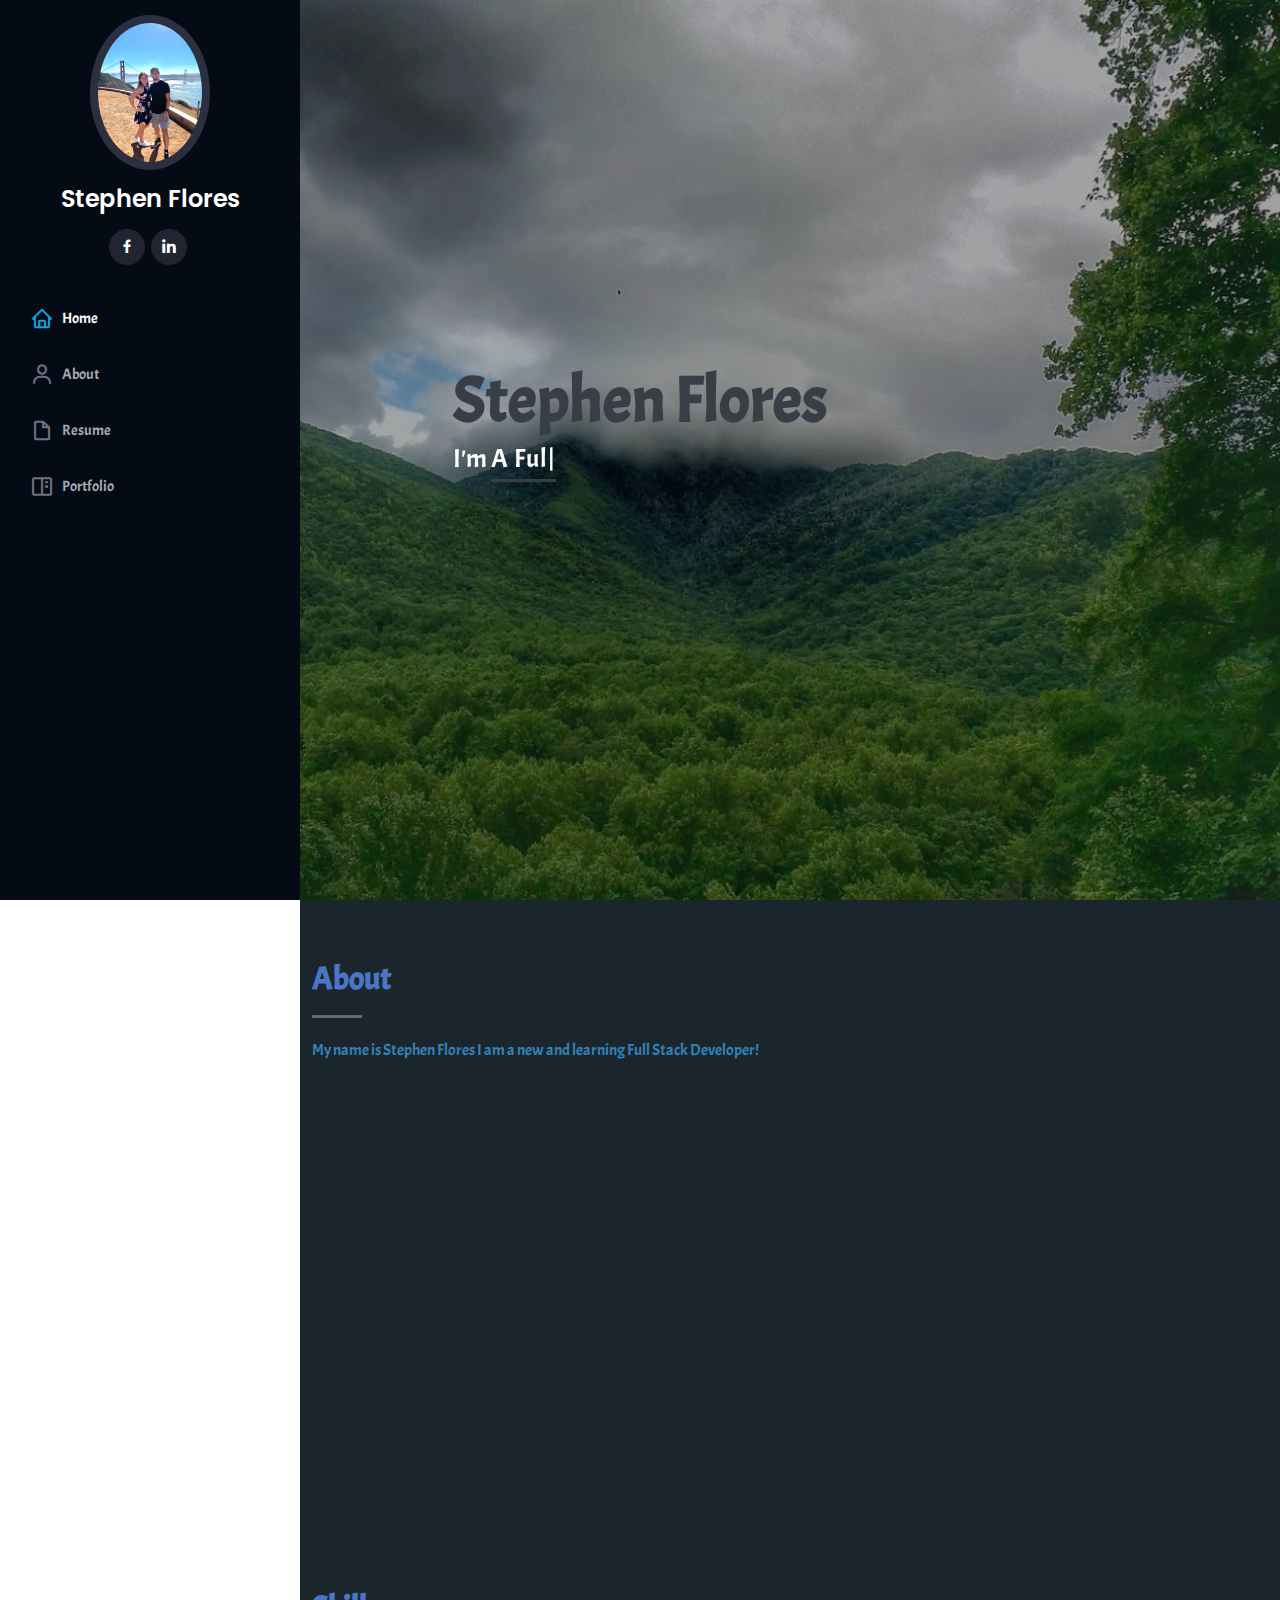
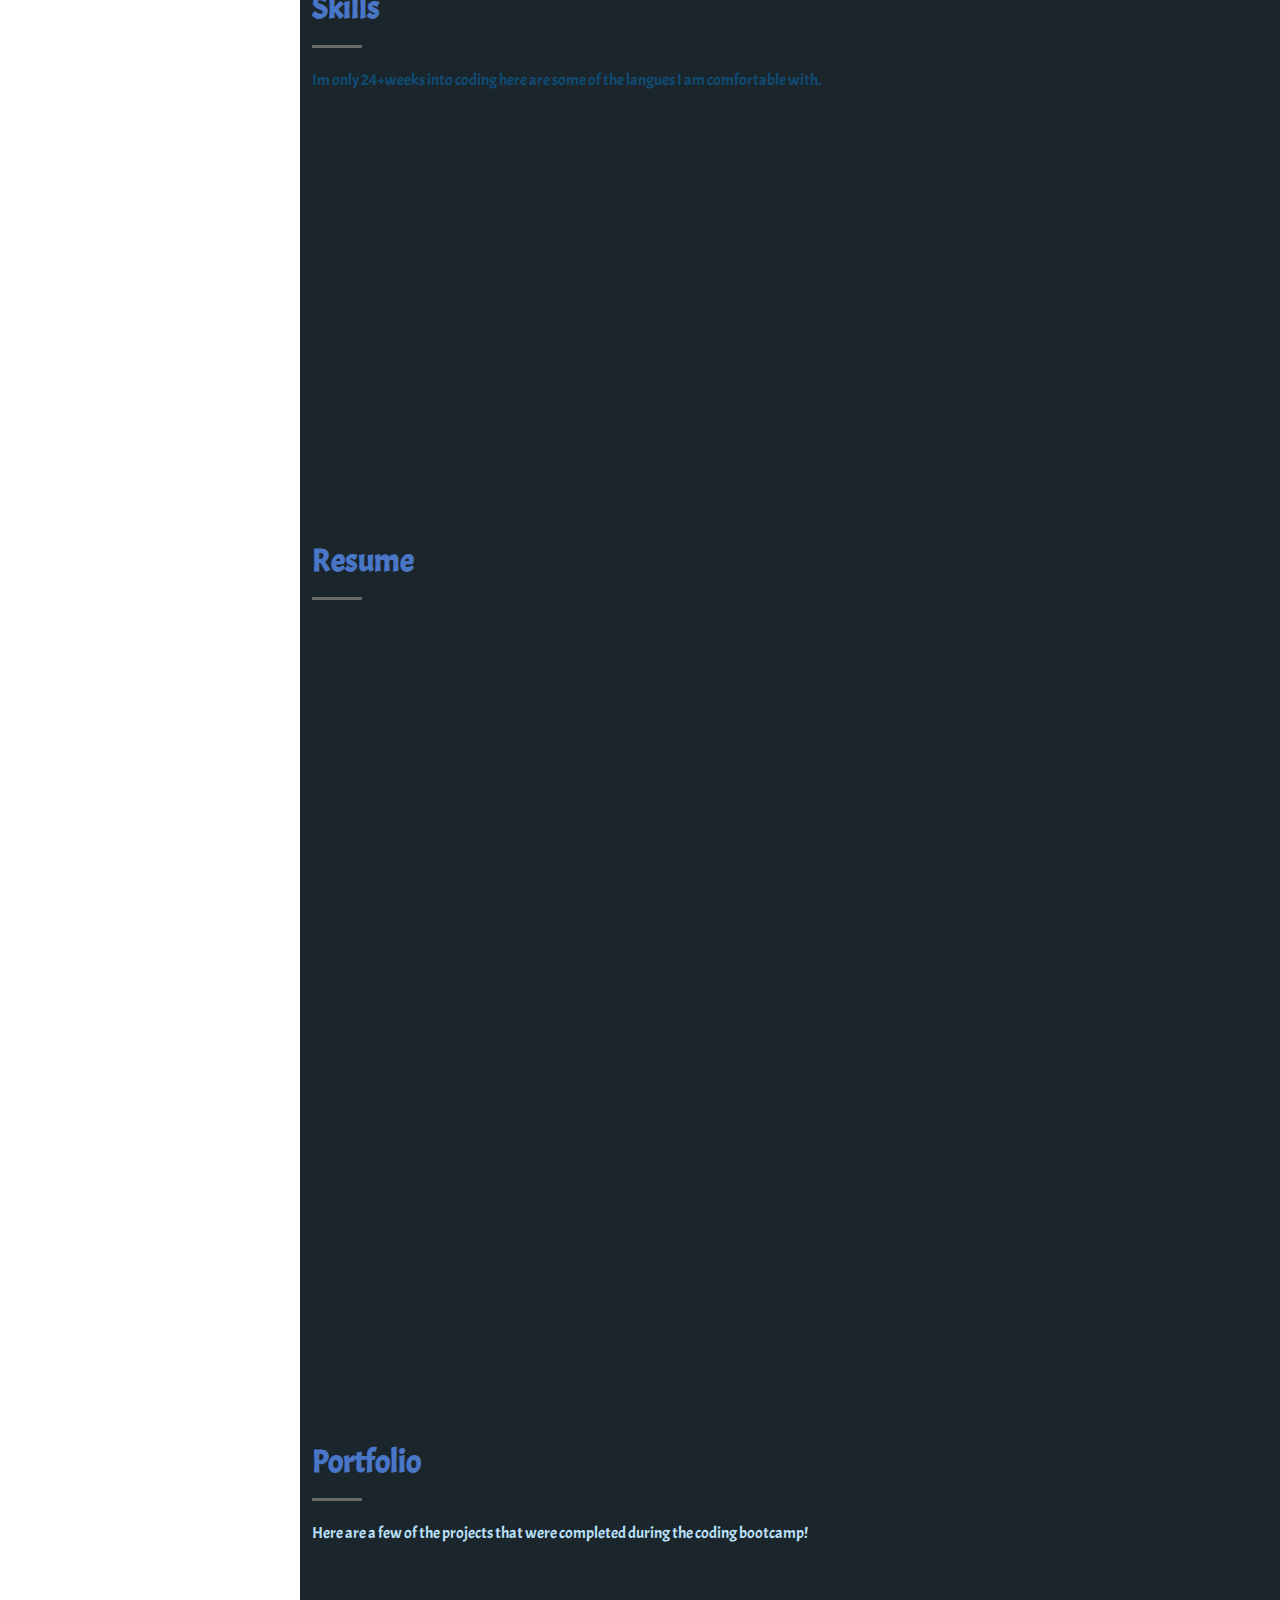
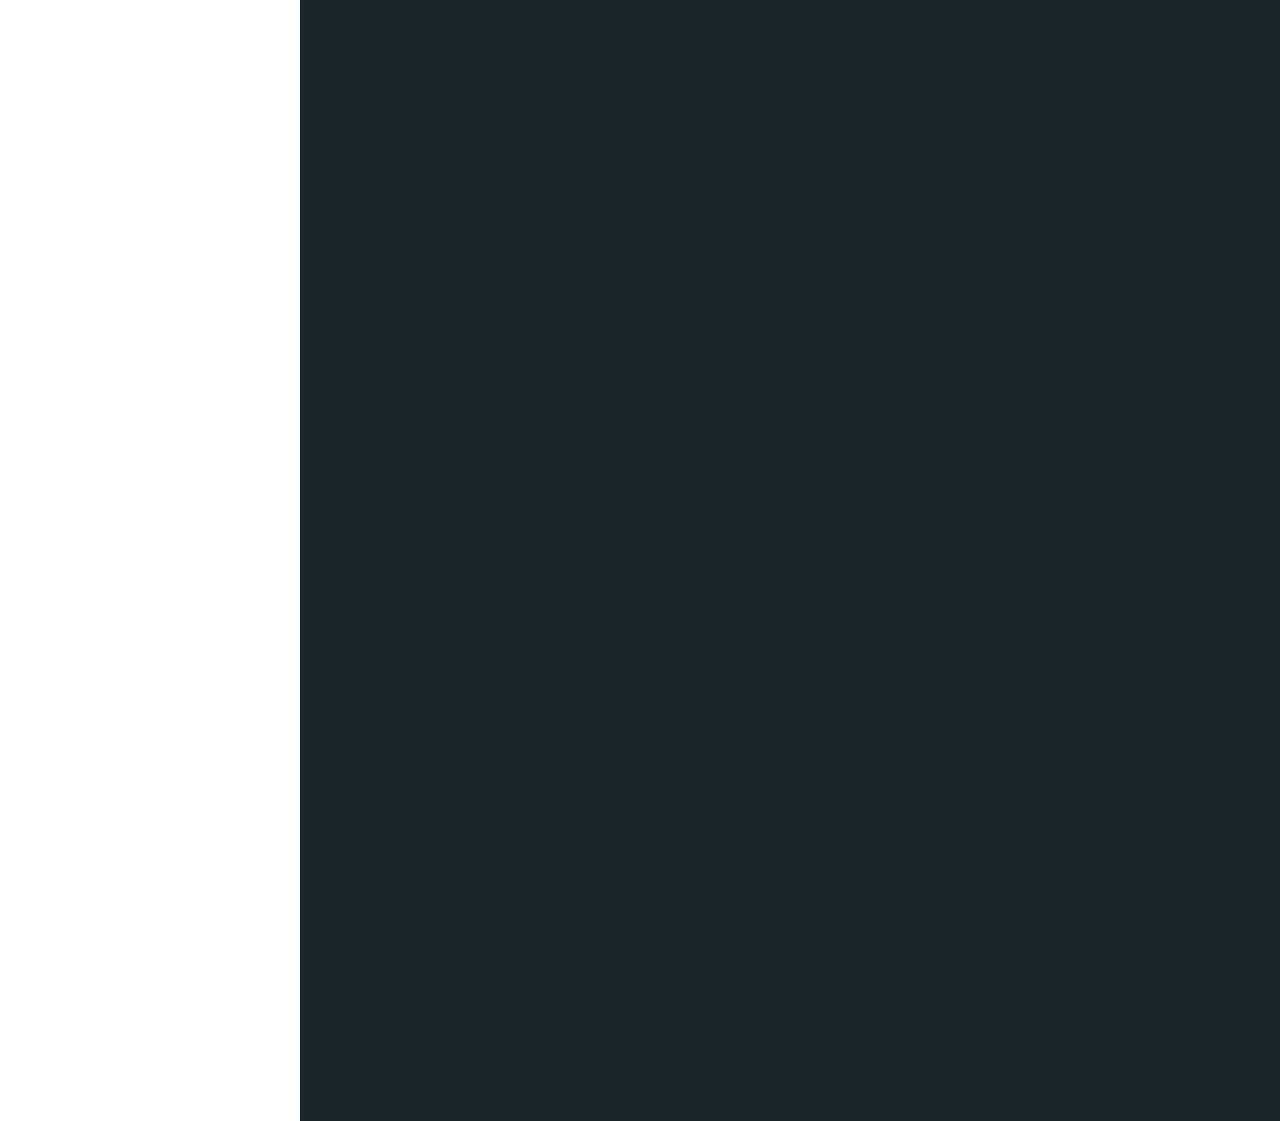
==== index.html @ bed81c81 "pushing port" ====
<!DOCTYPE html>
<html lang="en">

<head>
  <meta charset="utf-8">
  <meta content="width=device-width, initial-scale=1.0" name="viewport">
  <!-- <link href="//netdna.bootstrapcdn.com/font-awesome/3.2.1/css/font-awesome.css" rel="stylesheet"> -->

  <title> Stephen Flores || Portfolio</title>
  <meta content="" name="description">
  <meta content="" name="keywords">

  

  <!-- Google Fonts -->
  <link href="https://fonts.googleapis.com/css?family=Open+Sans:300,300i,400,400i,600,600i,700,700i|Raleway:300,300i,400,400i,500,500i,600,600i,700,700i|Poppins:300,300i,400,400i,500,500i,600,600i,700,700i" rel="stylesheet">
  <link rel="preconnect" href="https://fonts.gstatic.com">
<link href="https://fonts.googleapis.com/css2?family=Acme&display=swap" rel="stylesheet">

  <!-- Vendor CSS Files -->
  <link href="assets/vendor/bootstrap/css/bootstrap.min.css" rel="stylesheet">
  <link href="assets/vendor/icofont/icofont.min.css" rel="stylesheet">
  <link href="assets/vendor/boxicons/css/boxicons.min.css" rel="stylesheet">
  <link href="assets/vendor/venobox/venobox.css" rel="stylesheet">
  <link href="assets/vendor/owl.carousel/assets/owl.carousel.min.css" rel="stylesheet">
  <link href="assets/vendor/aos/aos.css" rel="stylesheet">

  <!-- Template Main CSS File -->
  <link href="assets/css/style.css" rel="stylesheet">

 
</head>

<body>

  <!-- ======= Mobile nav toggle button ======= -->
  <button type="button" class="mobile-nav-toggle d-xl-none"><i class="icofont-navigation-menu"></i></button>

  <!-- ======= Header ======= -->
  <header id="header">
    <div class="d-flex flex-column">

      <div class="profile">
        <img src="assets/img/images/sanfran.jpg" alt="" class="img-fluid rounded-circle">
        <h1 class="text-light"><a href="index.html">Stephen Flores</a></h1>
        <div class="social-links mt-3 text-center">
          
          <a href="#" class="facebook"><i class="bx bxl-facebook"></i></a>
         
          <a href="#" class="linkedin"><i class="bx bxl-linkedin"></i></a>
        </div>
      </div>

      <nav class="nav-menu">
        <ul>
          <li class="active"><a href="index.html"><i class="bx bx-home"></i> <span>Home</span></a></li>
          <li><a href="#about"><i class="bx bx-user"></i> <span>About</span></a></li>
          <li><a href="#resume"><i class="bx bx-file-blank"></i> <span>Resume</span></a></li>
          <li><a href="#portfolio"><i class="bx bx-book-content"></i> Portfolio</a></li>
          
          

        </ul>
      </nav><!-- .nav-menu -->
      <button type="button" class="mobile-nav-toggle d-xl-none"><i class="icofont-navigation-menu"></i></button>

    </div>
  </header><!-- End Header -->

  <!-- ======= Hero Section ======= -->
  <section id="hero" class="d-flex flex-column justify-content-center align-items-center">
    <div class="hero-container" data-aos="fade-in">
      <h1>Stephen Flores</h1>
      <p>I'm <span class="typed" data-typed-items=" A Full Stack Developer, A Freelancer,"></span></p>
    </div>
  </section><!-- End Hero -->

  <main id="main">

    <!-- ======= About Section ======= -->
    <section id="about" class="about">
      <div class="container">

        <div class="section-title">
          <h2>About</h2>
          <p> My name is Stephen Flores I am a new and learning Full Stack Developer!</p>
        </div>

        <div class="row">
          <div class="col-lg-4" data-aos="fade-right">
            <img src="assets/img/images/stephen.jpg" class="img-fluid" alt="">
          </div>
          <div class="col-lg-8 pt-4 pt-lg-0 content" data-aos="fade-left">
            <h3>Full Stack Developer</h3>
            <p class="font-italic">
              
            </p>
            <div class="row">
              <div class="col-lg-6">
                <ul>
                  <li><i class="icofont-rounded-right"></i> <strong>Birthday:</strong> 04 April 1993</li>
                  <li><i class="icofont-rounded-right"></i> <strong>Age:</strong> 27</li>
                  
                  <!-- <li><i class="icofont-rounded-right"></i> <strong>Phone:</strong> +123 456 7890</li> -->
                  <li><i class="icofont-rounded-right"></i> <strong>City:</strong> San Antonio, TX</li>
                </ul>
              </div>
              <div class="col-lg-6">
                <ul>
                  <li><i class="icofont-rounded-right"></i> <strong>Degree:</strong> Coding Boot Camp Certification</li>
                  <!-- <li><i class="icofont-rounded-right"  </i> <strong>email:</strong> sflores813@gmail.com</li> -->
                  <a href="mailto:sflores813@gmail.com"> <i class ="icofont-rounded-right"></i><strong>Email:</strong> sflores813@gmail.com</a>
                  <li><i class="icofont-rounded-right"></i> <strong>Freelance:</strong> Available</li>
                </ul>
              </div>
            </div>
            <p>
              Hi, my name is Stephen Flores and I recently just became a web developer. What interests me about being a web developer is all the different types of languages and how you can branch out when learning about them. I'm excited to continue learning about all these different languages and becoming fluent in them.
               
            </p>
          </div>
        </div>

      </div>
    </section><!-- End About Section -->

    

    <!-- ======= Skills Section ======= -->
    <section id="skills" class="skills section-bg">
      <div class="container">

        <div class="section-title">
          <h2>Skills</h2>
          <p>Im only 24+weeks into coding here are some of the langues I am comfortable with.</p>
        </div>

        <div class="row skills-content">

          <div class="col-lg-6" data-aos="fade-up">

            <div class="progress">
              <span class="skill">GitHub <i class="val">100%</i></span>
              <div class="progress-bar-wrap">
                <div class="progress-bar" role="progressbar" aria-valuenow="100" aria-valuemin="0" aria-valuemax="100"></div>
              </div>
            </div>
            <div class="progress">
              <span class="skill">HTML <i class="val">100%</i></span>
              <div class="progress-bar-wrap">
                <div class="progress-bar" role="progressbar" aria-valuenow="100" aria-valuemin="0" aria-valuemax="100"></div>
              </div>
            </div>

            <div class="progress">
              <span class="skill">CSS <i class="val">90%</i></span>
              <div class="progress-bar-wrap">
                <div class="progress-bar" role="progressbar" aria-valuenow="90" aria-valuemin="0" aria-valuemax="100"></div>
              </div>
            </div>

            <div class="progress">
              <span class="skill">JavaScript <i class="val">75%</i></span>
              <div class="progress-bar-wrap">
                <div class="progress-bar" role="progressbar" aria-valuenow="75" aria-valuemin="0" aria-valuemax="100"></div>
              </div>
            </div>
            <div class="progress">
              <span class="skill">React <i class="val">50%</i></span>
              <div class="progress-bar-wrap">
                <div class="progress-bar" role="progressbar" aria-valuenow="75" aria-valuemin="0" aria-valuemax="100"></div>
              </div>
            </div>

          </div>

          

          </div>

        </div>

      </div>
    </section><!-- End Skills Section -->

    <!-- ======= Resume Section ======= -->
    <section id="resume" class="resume">
      <div class="container">

        <div class="section-title">
          <h2>Resume</h2>
          <p></p>
        </div>

        <div class="row">
          <div class="col-lg-6" data-aos="fade-up">
            <h3 class="resume-title">Sumary</h3>
            <div class="resume-item pb-0">
              <h4>Stephen Flores</h4>
              <p><a href="https://drive.google.com/file/d/1cUQUIKdUr5h5tq4_tEBl0FJi19CbfB2W/view?usp=sharing">Click here for a copy of my resume!</a></p>
              <ul>
                <li>San Antonio, Tx</li>
                <!-- <li></li> -->
                <a href="mailto:sflores813@gmail.com"> <i class ="icofont-rounded-right"></i><strong>Email:</strong> sflores813@gmail.com</a>
              </ul>
            </div>

            <h3 class="resume-title">Education</h3>
            <div class="resume-item">
              <h4>24wk Coding Bootcamp</h4>
              <h5>July 2020 - Janurary 2021</h5>
              <p><em>UTSA Coding Bootcamp - Trilogy</em></p>
              <p>Started the bootcamp knowing absoulty nothing, finished with basic knowledge!</p>
            </div>
            <div class="resume-item">
              <h4>Undergrad</h4>
              <h5>2011 - 2015 </h5>
              <p><em>Corpus Christi / Angelo state</em></p>
              <p>Threw out college I competed as a student athlete in cross country and track, and at on point i transfered to Angelo. Both school I studied kinesiology and Physical Therapy untill I made the switch to Coding recently.</p>
            </div>
          </div>
          <div class="col-lg-6" data-aos="fade-up" data-aos-delay="100">
            <h3 class="resume-title">Professional Experience</h3>
            <div class="resume-item">
              <h4>Head Server at Texas de Brazil</h4>
              <h5>2019 - Present</h5>
              <p><em>San Antonio, TX </em></p>
              <ul>
                <li>Train all of the new servers that come in</li>
                <li>Help all of the servers when they are in need</li>
                <li>Managed cash, check, and credit transactions</li>
                <li>Assisted customers in order selection, and recommended appetizers, specialty items, and wine
                  selections for an up-sell</li>
                
              </ul>
            </div>
            <div class="resume-item">
              <h4>New Patient Assistant</h4>
              <h5>2016 - 2017</h5>
              <p><em>Advanced Chiropractic - Temple, TX</em></p>
              <ul>
                <li>Assistanted with taking and marking the xrays for the doctors.</li>
                <li>Educated patients on a variety of therapy exercises</li>
                <li>Managed finances for the patients</li>
                
              </ul>
            </div>
          </div>
        </div>

      </div>
    </section><!-- End Resume Section -->

    <!-- ======= Portfolio Section ======= -->
    <section id="portfolio" class="portfolio section-bg">
      <div class="container">

        <div class="section-title">
          <h2>Portfolio</h2>
          <p>Here are a few of the projects that were completed during the coding bootcamp!</p>
        </div>

        <!-- <div class="row" data-aos="fade-up">
          <div class="col-lg-12 d-flex justify-content-center">
            <ul id="portfolio-flters">
              <li data-filter="*" class="filter-active">All</li>
              <li data-filter=".filter-app">App</li>
              <li data-filter=".filter-card">Card</li>
              <li data-filter=".filter-web">Web</li>
            </ul>
          </div> -->
        </div>

        <!-- 5-oClock Somewhere -->
        <div class="row portfolio-container" data-aos="fade-up" data-aos-delay="100">
          <div class="col-lg-4 col-md-6 portfolio-item filter-app">
            <div class="portfolio-wrap">
              <img src="assets/img/images/portfolio/5oClock.png"  class="img-responsive"  alt="">
              <div class="portfolio-links">
                <a href="assets/img/images/portfolio/5oClock.png" data-gall="portfolioGallery" class="venobox" title="5oClockSomewhere"><i class="bx bx-plus"></i></a>
                <a href="portfolio-details.html" title="More Details1"><i class="bx bx-link"></i></a>
              </div>
            </div>
          </div>
<!-- JS quiz -->
          <div class="col-lg-4 col-md-6 portfolio-item filter-web">
            <div class="portfolio-wrap">
              <img src="assets/img/images/portfolio/Js.jpg" class="img-fluid" alt="">
              <div class="portfolio-links">
                <a href="assets/img/images/portfolio/Js.jpg" data-gall="portfolioGallery" class="venobox" title="Web 3"><i class="bx bx-plus"></i></a>
                <a href="portfolio-details2.html" title="More Details"><i class="bx bx-link"></i></a>
              </div>
            </div>
          </div>
<!-- planner -->
          <div class="col-lg-4 col-md-6 portfolio-item filter-app">
            <div class="portfolio-wrap">
              <img src="assets/img/images/portfolio/planner.PNG" class="img-fluid" alt="">
              <div class="portfolio-links">
                <a href="assets/img/images/portfolio/planner.PNG" data-gall="portfolioGallery" class="venobox" title="App 2"><i class="bx bx-plus"></i></a>
                <a href="portfolio-details3.html" title="More Details"><i class="bx bx-link"></i></a>
              </div>
            </div>
          </div>
<!-- Truber -->
          <div class="col-lg-4 col-md-6 portfolio-item filter-card">
            <div class="portfolio-wrap">
              <img src="assets/img/images/portfolio/truber.png" class="img-fluid" alt="">
              <div class="portfolio-links">
                <a href="assets/img/images/portfolio/truber.png" data-gall="portfolioGallery" class="venobox" title="Card 2"><i class="bx bx-plus"></i></a>
                <a href="portfolio-details4.html" title="More Details"><i class="bx bx-link"></i></a>
              </div>
            </div>
          </div>

  
        </div>

      </div>
    </section><!-- End Portfolio Section -->

    
    
    

  </main><!-- End #main -->

  <!-- ======= Footer ======= -->
  <footer id="footer">
    <div class="container">
      
    </div>
  </footer><!-- End  Footer -->

  <a href="#" class="back-to-top"><i class="icofont-simple-up"></i></a>

  <!-- Vendor JS Files -->
  <script src="assets/vendor/jquery/jquery.min.js"></script>
  <script src="assets/vendor/bootstrap/js/bootstrap.bundle.min.js"></script>
  <script src="assets/vendor/jquery.easing/jquery.easing.min.js"></script>
  <script src="assets/vendor/php-email-form/validate.js"></script>
  <script src="assets/vendor/waypoints/jquery.waypoints.min.js"></script>
  <script src="assets/vendor/counterup/counterup.min.js"></script>
  <script src="assets/vendor/isotope-layout/isotope.pkgd.min.js"></script>
  <script src="assets/vendor/venobox/venobox.min.js"></script>
  <script src="assets/vendor/owl.carousel/owl.carousel.min.js"></script>
  <script src="assets/vendor/typed.js/typed.min.js"></script>
  <script src="assets/vendor/aos/aos.js"></script>

  <!-- Template Main JS File -->
  <script src="assets/js/main.js"></script>

</body>

</html>
---- assets/vendor/venobox/venobox.css ----
/* ------ venobox.css --------*/
.vbox-overlay *, .vbox-overlay *:before, .vbox-overlay *:after{
    -webkit-backface-visibility: hidden;
    -webkit-box-sizing:border-box;
    -moz-box-sizing:border-box;
    box-sizing:border-box;
}
.vbox-overlay * { 
    -webkit-backface-visibility: visible;
    backface-visibility: visible;
}
.vbox-overlay{
    display: -webkit-flex;
    display: flex;
    -webkit-flex-direction: column;
    flex-direction: column;
    -webkit-justify-content: center;
    justify-content: center;
    -webkit-align-items: center;
    align-items: center;
    position: fixed;
    left: 0;
    top: 0;
    bottom: 0;
    right: 0;
    z-index: 999999;
}

/* ----- navigation ----- */
.vbox-title{
    width: 100%;
    height: 40px;
    float: left;
    text-align: center;
    line-height: 28px;
    font-size: 12px;
    padding: 6px 50px;
    overflow: hidden;
    position: fixed;
    display: none;
    left: 0;
    z-index: 89;
}
.vbox-close{
    cursor: pointer;
    position: fixed;
    top: -1px;
    right: 0;
    width: 50px;
    height: 40px;
    padding: 6px;
    display: block;
    background-position:10px center;
    overflow: hidden;
    font-size: 24px;
    line-height: 1;
    text-align: center;
    z-index: 99;
}
.vbox-left{
    cursor: pointer;
    position: fixed;
    left: 0;
    height: 40px;
    overflow: hidden;
    line-height: 28px;
    font-size: 12px;
    z-index: 99;
    display: flex;
    align-items:center;
}
.vbox-num{
    display: inline-block;
    margin: 6px 0 6px 15px;
}
/* ----- Social share ----- */
.vbox-share{
    line-height: 28px;
    font-size: 12px;
    overflow: hidden;
    position: fixed;
    left: 0;
    z-index: 98;
    display: flex;
    align-items:center;
    justify-content: center;
    width: 100%;
    text-align: center;
}
.vbox-share svg{
    max-height: 28px;
    width: 28px;
    z-index: 10;
    margin-left: 12px;
    margin-top: 6px;
    margin-bottom: 6px;
    vertical-align: middle;
}


/* ----- navigation ARROWS ----- */
.vbox-next, .vbox-prev{
    position: fixed;
    top: 50%;
    margin-top: -15px;
    overflow: hidden;
    cursor: pointer;
    display: block;
    width: 45px;
    height: 45px;
    z-index: 99;
}
.vbox-next span, .vbox-prev span{
    position: relative;
    width: 20px;
    height: 20px;
    border: 2px solid transparent;
    border-top-color: #B6B6B6;
    border-right-color: #B6B6B6;
    text-indent: -100px;
    position: absolute;
    top: 8px;
    display: block;
}
.vbox-prev{
    left: 15px;
}
.vbox-next{
    right: 15px;
}
.vbox-prev span{
    left: 10px;
    -ms-transform: rotate(-135deg);
    -webkit-transform: rotate(-135deg);
    transform: rotate(-135deg);
}
.vbox-next span{
    -ms-transform: rotate(45deg);
    -webkit-transform: rotate(45deg);
    transform: rotate(45deg);
    right: 10px;
}
/* ------- inline window ------ */
.vbox-inline{
    width: 420px;
    height: 315px;
    height: 70vh;
    padding: 10px;
    background: #fff;
    margin: 0 auto;
    overflow: auto;
    text-align: left;
}
/* ------- Video & iFrames window ------ */
.venoframe{
    max-width: 100%;
    width: 100%;
    border: none;
    width: 100%;
    height: 260px;
    height: 70vh;
}
.venoframe.vbvid{
    height: 260px;
}
@media (min-width: 768px) {
    .venoframe, .vbox-inline{
        width: 90%;
        height: 360px;
        height: 70vh;
    }
    .venoframe.vbvid{
        width: 640px;
        height: 360px;
    }
}
@media (min-width: 992px) {
    .venoframe, .vbox-inline{
        max-width: 1200px;
        width: 80%;
        height: 540px;
        height: 70vh;
    }
    .venoframe.vbvid{
        width: 960px;
        height: 540px;
    }
}
/* 
Please do NOT edit this part! 
or at least read this note: http://i.imgur.com/7C0ws9e.gif
*/
.vbox-open{
    overflow: hidden;
}
.vbox-container{
    position: absolute;
    left: 0;
    right: 0;
    top: 0;
    bottom: 0;
    overflow-x: hidden;
    overflow-y: scroll;
    overflow-scrolling: touch;
    -webkit-overflow-scrolling: touch;
    z-index: 20;
    max-height: 100%;

}

.vbox-content{
    text-align: center;
    float: left;
    width: 100%;
    position: relative;
    overflow: hidden;
    padding: 20px 4%;
}
.vbox-container img{
    max-width: 100%;
    height: auto;
}
.vbox-figlio{
    box-shadow: 0 0 12px rgba(0,0,0,0.19), 0 6px 6px rgba(0,0,0,0.23);
    max-width: 100%;
    text-align: initial;
}
img.vbox-figlio{
    -webkit-user-select: none;
-khtml-user-select: none;
-moz-user-select: none;
-o-user-select: none;
user-select: none;
}
.vbox-content.swipe-left{
    margin-left: -200px !important;
}
.vbox-content.swipe-right{
    margin-left: 200px !important;
}
.vbox-animated{
    webkit-transition: margin 300ms ease-out;
    transition: margin 300ms ease-out;
}

/* ---------- preloader ----------
 * SPINKIT 
 * http://tobiasahlin.com/spinkit/
-------------------------------- */
.sk-double-bounce,.sk-rotating-plane{width:40px;height:40px;margin:40px auto}.sk-rotating-plane{background-color:#333;-webkit-animation:sk-rotatePlane 1.2s infinite ease-in-out;animation:sk-rotatePlane 1.2s infinite ease-in-out}@-webkit-keyframes sk-rotatePlane{0%{-webkit-transform:perspective(120px) rotateX(0) rotateY(0);transform:perspective(120px) rotateX(0) rotateY(0)}50%{-webkit-transform:perspective(120px) rotateX(-180.1deg) rotateY(0);transform:perspective(120px) rotateX(-180.1deg) rotateY(0)}100%{-webkit-transform:perspective(120px) rotateX(-180deg) rotateY(-179.9deg);transform:perspective(120px) rotateX(-180deg) rotateY(-179.9deg)}}@keyframes sk-rotatePlane{0%{-webkit-transform:perspective(120px) rotateX(0) rotateY(0);transform:perspective(120px) rotateX(0) rotateY(0)}50%{-webkit-transform:perspective(120px) rotateX(-180.1deg) rotateY(0);transform:perspective(120px) rotateX(-180.1deg) rotateY(0)}100%{-webkit-transform:perspective(120px) rotateX(-180deg) rotateY(-179.9deg);transform:perspective(120px) rotateX(-180deg) rotateY(-179.9deg)}}.sk-double-bounce{position:relative}.sk-double-bounce .sk-child{width:100%;height:100%;border-radius:50%;background-color:#333;opacity:.6;position:absolute;top:0;left:0;-webkit-animation:sk-doubleBounce 2s infinite ease-in-out;animation:sk-doubleBounce 2s infinite ease-in-out}.sk-chasing-dots .sk-child,.sk-spinner-pulse,.sk-three-bounce .sk-child{background-color:#333;border-radius:100%}.sk-double-bounce .sk-double-bounce2{-webkit-animation-delay:-1s;animation-delay:-1s}@-webkit-keyframes sk-doubleBounce{0%,100%{-webkit-transform:scale(0);transform:scale(0)}50%{-webkit-transform:scale(1);transform:scale(1)}}@keyframes sk-doubleBounce{0%,100%{-webkit-transform:scale(0);transform:scale(0)}50%{-webkit-transform:scale(1);transform:scale(1)}}.sk-wave{margin:40px auto;width:50px;height:40px;text-align:center;font-size:10px}.sk-wave .sk-rect{background-color:#333;height:100%;width:6px;display:inline-block;-webkit-animation:sk-waveStretchDelay 1.2s infinite ease-in-out;animation:sk-waveStretchDelay 1.2s infinite ease-in-out}.sk-wave .sk-rect1{-webkit-animation-delay:-1.2s;animation-delay:-1.2s}.sk-wave .sk-rect2{-webkit-animation-delay:-1.1s;animation-delay:-1.1s}.sk-wave .sk-rect3{-webkit-animation-delay:-1s;animation-delay:-1s}.sk-wave .sk-rect4{-webkit-animation-delay:-.9s;animation-delay:-.9s}.sk-wave .sk-rect5{-webkit-animation-delay:-.8s;animation-delay:-.8s}@-webkit-keyframes sk-waveStretchDelay{0%,100%,40%{-webkit-transform:scaleY(.4);transform:scaleY(.4)}20%{-webkit-transform:scaleY(1);transform:scaleY(1)}}@keyframes sk-waveStretchDelay{0%,100%,40%{-webkit-transform:scaleY(.4);transform:scaleY(.4)}20%{-webkit-transform:scaleY(1);transform:scaleY(1)}}.sk-wandering-cubes{margin:40px auto;width:40px;height:40px;position:relative}.sk-wandering-cubes .sk-cube{background-color:#333;width:10px;height:10px;position:absolute;top:0;left:0;-webkit-animation:sk-wanderingCube 1.8s ease-in-out -1.8s infinite both;animation:sk-wanderingCube 1.8s ease-in-out -1.8s infinite both}.sk-chasing-dots,.sk-spinner-pulse{width:40px;height:40px;margin:40px auto}.sk-wandering-cubes .sk-cube2{-webkit-animation-delay:-.9s;animation-delay:-.9s}@-webkit-keyframes sk-wanderingCube{0%{-webkit-transform:rotate(0);transform:rotate(0)}25%{-webkit-transform:translateX(30px) rotate(-90deg) scale(.5);transform:translateX(30px) rotate(-90deg) scale(.5)}50%{-webkit-transform:translateX(30px) translateY(30px) rotate(-179deg);transform:translateX(30px) translateY(30px) rotate(-179deg)}50.1%{-webkit-transform:translateX(30px) translateY(30px) rotate(-180deg);transform:translateX(30px) translateY(30px) rotate(-180deg)}75%{-webkit-transform:translateX(0) translateY(30px) rotate(-270deg) scale(.5);transform:translateX(0) translateY(30px) rotate(-270deg) scale(.5)}100%{-webkit-transform:rotate(-360deg);transform:rotate(-360deg)}}@keyframes sk-wanderingCube{0%{-webkit-transform:rotate(0);transform:rotate(0)}25%{-webkit-transform:translateX(30px) rotate(-90deg) scale(.5);transform:translateX(30px) rotate(-90deg) scale(.5)}50%{-webkit-transform:translateX(30px) translateY(30px) rotate(-179deg);transform:translateX(30px) translateY(30px) rotate(-179deg)}50.1%{-webkit-transform:translateX(30px) translateY(30px) rotate(-180deg);transform:translateX(30px) translateY(30px) rotate(-180deg)}75%{-webkit-transform:translateX(0) translateY(30px) rotate(-270deg) scale(.5);transform:translateX(0) translateY(30px) rotate(-270deg) scale(.5)}100%{-webkit-transform:rotate(-360deg);transform:rotate(-360deg)}}.sk-spinner-pulse{-webkit-animation:sk-pulseScaleOut 1s infinite ease-in-out;animation:sk-pulseScaleOut 1s infinite ease-in-out}@-webkit-keyframes sk-pulseScaleOut{0%{-webkit-transform:scale(0);transform:scale(0)}100%{-webkit-transform:scale(1);transform:scale(1);opacity:0}}@keyframes sk-pulseScaleOut{0%{-webkit-transform:scale(0);transform:scale(0)}100%{-webkit-transform:scale(1);transform:scale(1);opacity:0}}.sk-chasing-dots{position:relative;text-align:center;-webkit-animation:sk-chasingDotsRotate 2s infinite linear;animation:sk-chasingDotsRotate 2s infinite linear}.sk-chasing-dots .sk-child{width:60%;height:60%;display:inline-block;position:absolute;top:0;-webkit-animation:sk-chasingDotsBounce 2s infinite ease-in-out;animation:sk-chasingDotsBounce 2s infinite ease-in-out}.sk-chasing-dots .sk-dot2{top:auto;bottom:0;-webkit-animation-delay:-1s;animation-delay:-1s}@-webkit-keyframes sk-chasingDotsRotate{100%{-webkit-transform:rotate(360deg);transform:rotate(360deg)}}@keyframes sk-chasingDotsRotate{100%{-webkit-transform:rotate(360deg);transform:rotate(360deg)}}@-webkit-keyframes sk-chasingDotsBounce{0%,100%{-webkit-transform:scale(0);transform:scale(0)}50%{-webkit-transform:scale(1);transform:scale(1)}}@keyframes sk-chasingDotsBounce{0%,100%{-webkit-transform:scale(0);transform:scale(0)}50%{-webkit-transform:scale(1);transform:scale(1)}}.sk-three-bounce{margin:40px auto;width:80px;text-align:center}.sk-three-bounce .sk-child{width:20px;height:20px;display:inline-block;-webkit-animation:sk-three-bounce 1.4s ease-in-out 0s infinite both;animation:sk-three-bounce 1.4s ease-in-out 0s infinite both}.sk-circle .sk-child:before,.sk-fading-circle .sk-circle:before{display:block;border-radius:100%;content:'';background-color:#333}.sk-three-bounce .sk-bounce1{-webkit-animation-delay:-.32s;animation-delay:-.32s}.sk-three-bounce .sk-bounce2{-webkit-animation-delay:-.16s;animation-delay:-.16s}@-webkit-keyframes sk-three-bounce{0%,100%,80%{-webkit-transform:scale(0);transform:scale(0)}40%{-webkit-transform:scale(1);transform:scale(1)}}@keyframes sk-three-bounce{0%,100%,80%{-webkit-transform:scale(0);transform:scale(0)}40%{-webkit-transform:scale(1);transform:scale(1)}}.sk-circle{margin:40px auto;width:40px;height:40px;position:relative}.sk-circle .sk-child{width:100%;height:100%;position:absolute;left:0;top:0}.sk-circle .sk-child:before{margin:0 auto;width:15%;height:15%;-webkit-animation:sk-circleBounceDelay 1.2s infinite ease-in-out both;animation:sk-circleBounceDelay 1.2s infinite ease-in-out both}.sk-circle .sk-circle2{-webkit-transform:rotate(30deg);-ms-transform:rotate(30deg);transform:rotate(30deg)}.sk-circle .sk-circle3{-webkit-transform:rotate(60deg);-ms-transform:rotate(60deg);transform:rotate(60deg)}.sk-circle .sk-circle4{-webkit-transform:rotate(90deg);-ms-transform:rotate(90deg);transform:rotate(90deg)}.sk-circle .sk-circle5{-webkit-transform:rotate(120deg);-ms-transform:rotate(120deg);transform:rotate(120deg)}.sk-circle .sk-circle6{-webkit-transform:rotate(150deg);-ms-transform:rotate(150deg);transform:rotate(150deg)}.sk-circle .sk-circle7{-webkit-transform:rotate(180deg);-ms-transform:rotate(180deg);transform:rotate(180deg)}.sk-circle .sk-circle8{-webkit-transform:rotate(210deg);-ms-transform:rotate(210deg);transform:rotate(210deg)}.sk-circle .sk-circle9{-webkit-transform:rotate(240deg);-ms-transform:rotate(240deg);transform:rotate(240deg)}.sk-circle .sk-circle10{-webkit-transform:rotate(270deg);-ms-transform:rotate(270deg);transform:rotate(270deg)}.sk-circle .sk-circle11{-webkit-transform:rotate(300deg);-ms-transform:rotate(300deg);transform:rotate(300deg)}.sk-circle .sk-circle12{-webkit-transform:rotate(330deg);-ms-transform:rotate(330deg);transform:rotate(330deg)}.sk-circle .sk-circle2:before{-webkit-animation-delay:-1.1s;animation-delay:-1.1s}.sk-circle .sk-circle3:before{-webkit-animation-delay:-1s;animation-delay:-1s}.sk-circle .sk-circle4:before{-webkit-animation-delay:-.9s;animation-delay:-.9s}.sk-circle .sk-circle5:before{-webkit-animation-delay:-.8s;animation-delay:-.8s}.sk-circle .sk-circle6:before{-webkit-animation-delay:-.7s;animation-delay:-.7s}.sk-circle .sk-circle7:before{-webkit-animation-delay:-.6s;animation-delay:-.6s}.sk-circle .sk-circle8:before{-webkit-animation-delay:-.5s;animation-delay:-.5s}.sk-circle .sk-circle9:before{-webkit-animation-delay:-.4s;animation-delay:-.4s}.sk-circle .sk-circle10:before{-webkit-animation-delay:-.3s;animation-delay:-.3s}.sk-circle .sk-circle11:before{-webkit-animation-delay:-.2s;animation-delay:-.2s}.sk-circle .sk-circle12:before{-webkit-animation-delay:-.1s;animation-delay:-.1s}@-webkit-keyframes sk-circleBounceDelay{0%,100%,80%{-webkit-transform:scale(0);transform:scale(0)}40%{-webkit-transform:scale(1);transform:scale(1)}}@keyframes sk-circleBounceDelay{0%,100%,80%{-webkit-transform:scale(0);transform:scale(0)}40%{-webkit-transform:scale(1);transform:scale(1)}}.sk-cube-grid{width:40px;height:40px;margin:40px auto}.sk-cube-grid .sk-cube{width:33.33%;height:33.33%;background-color:#333;float:left;-webkit-animation:sk-cubeGridScaleDelay 1.3s infinite ease-in-out;animation:sk-cubeGridScaleDelay 1.3s infinite ease-in-out}.sk-cube-grid .sk-cube1{-webkit-animation-delay:.2s;animation-delay:.2s}.sk-cube-grid .sk-cube2{-webkit-animation-delay:.3s;animation-delay:.3s}.sk-cube-grid .sk-cube3{-webkit-animation-delay:.4s;animation-delay:.4s}.sk-cube-grid .sk-cube4{-webkit-animation-delay:.1s;animation-delay:.1s}.sk-cube-grid .sk-cube5{-webkit-animation-delay:.2s;animation-delay:.2s}.sk-cube-grid .sk-cube6{-webkit-animation-delay:.3s;animation-delay:.3s}.sk-cube-grid .sk-cube7{-webkit-animation-delay:0ms;animation-delay:0ms}.sk-cube-grid .sk-cube8{-webkit-animation-delay:.1s;animation-delay:.1s}.sk-cube-grid .sk-cube9{-webkit-animation-delay:.2s;animation-delay:.2s}@-webkit-keyframes sk-cubeGridScaleDelay{0%,100%,70%{-webkit-transform:scale3D(1,1,1);transform:scale3D(1,1,1)}35%{-webkit-transform:scale3D(0,0,1);transform:scale3D(0,0,1)}}@keyframes sk-cubeGridScaleDelay{0%,100%,70%{-webkit-transform:scale3D(1,1,1);transform:scale3D(1,1,1)}35%{-webkit-transform:scale3D(0,0,1);transform:scale3D(0,0,1)}}.sk-fading-circle{margin:40px auto;width:40px;height:40px;position:relative}.sk-fading-circle .sk-circle{width:100%;height:100%;position:absolute;left:0;top:0}.sk-fading-circle .sk-circle:before{margin:0 auto;width:15%;height:15%;-webkit-animation:sk-circleFadeDelay 1.2s infinite ease-in-out both;animation:sk-circleFadeDelay 1.2s infinite ease-in-out both}.sk-fading-circle .sk-circle2{-webkit-transform:rotate(30deg);-ms-transform:rotate(30deg);transform:rotate(30deg)}.sk-fading-circle .sk-circle3{-webkit-transform:rotate(60deg);-ms-transform:rotate(60deg);transform:rotate(60deg)}.sk-fading-circle .sk-circle4{-webkit-transform:rotate(90deg);-ms-transform:rotate(90deg);transform:rotate(90deg)}.sk-fading-circle .sk-circle5{-webkit-transform:rotate(120deg);-ms-transform:rotate(120deg);transform:rotate(120deg)}.sk-fading-circle .sk-circle6{-webkit-transform:rotate(150deg);-ms-transform:rotate(150deg);transform:rotate(150deg)}.sk-fading-circle .sk-circle7{-webkit-transform:rotate(180deg);-ms-transform:rotate(180deg);transform:rotate(180deg)}.sk-fading-circle .sk-circle8{-webkit-transform:rotate(210deg);-ms-transform:rotate(210deg);transform:rotate(210deg)}.sk-fading-circle .sk-circle9{-webkit-transform:rotate(240deg);-ms-transform:rotate(240deg);transform:rotate(240deg)}.sk-fading-circle .sk-circle10{-webkit-transform:rotate(270deg);-ms-transform:rotate(270deg);transform:rotate(270deg)}.sk-fading-circle .sk-circle11{-webkit-transform:rotate(300deg);-ms-transform:rotate(300deg);transform:rotate(300deg)}.sk-fading-circle .sk-circle12{-webkit-transform:rotate(330deg);-ms-transform:rotate(330deg);transform:rotate(330deg)}.sk-fading-circle .sk-circle2:before{-webkit-animation-delay:-1.1s;animation-delay:-1.1s}.sk-fading-circle .sk-circle3:before{-webkit-animation-delay:-1s;animation-delay:-1s}.sk-fading-circle .sk-circle4:before{-webkit-animation-delay:-.9s;animation-delay:-.9s}.sk-fading-circle .sk-circle5:before{-webkit-animation-delay:-.8s;animation-delay:-.8s}.sk-fading-circle .sk-circle6:before{-webkit-animation-delay:-.7s;animation-delay:-.7s}.sk-fading-circle .sk-circle7:before{-webkit-animation-delay:-.6s;animation-delay:-.6s}.sk-fading-circle .sk-circle8:before{-webkit-animation-delay:-.5s;animation-delay:-.5s}.sk-fading-circle .sk-circle9:before{-webkit-animation-delay:-.4s;animation-delay:-.4s}.sk-fading-circle .sk-circle10:before{-webkit-animation-delay:-.3s;animation-delay:-.3s}.sk-fading-circle .sk-circle11:before{-webkit-animation-delay:-.2s;animation-delay:-.2s}.sk-fading-circle .sk-circle12:before{-webkit-animation-delay:-.1s;animation-delay:-.1s}@-webkit-keyframes sk-circleFadeDelay{0%,100%,39%{opacity:0}40%{opacity:1}}@keyframes sk-circleFadeDelay{0%,100%,39%{opacity:0}40%{opacity:1}}.sk-folding-cube{margin:40px auto;width:40px;height:40px;position:relative;-webkit-transform:rotateZ(45deg);transform:rotateZ(45deg)}.sk-folding-cube .sk-cube{float:left;width:50%;height:50%;position:relative;-webkit-transform:scale(1.1);-ms-transform:scale(1.1);transform:scale(1.1)}.sk-folding-cube .sk-cube:before{content:'';position:absolute;top:0;left:0;width:100%;height:100%;background-color:#333;-webkit-animation:sk-foldCubeAngle 2.4s infinite linear both;animation:sk-foldCubeAngle 2.4s infinite linear both;-webkit-transform-origin:100% 100%;-ms-transform-origin:100% 100%;transform-origin:100% 100%}.sk-folding-cube .sk-cube2{-webkit-transform:scale(1.1) rotateZ(90deg);transform:scale(1.1) rotateZ(90deg)}.sk-folding-cube .sk-cube3{-webkit-transform:scale(1.1) rotateZ(180deg);transform:scale(1.1) rotateZ(180deg)}.sk-folding-cube .sk-cube4{-webkit-transform:scale(1.1) rotateZ(270deg);transform:scale(1.1) rotateZ(270deg)}.sk-folding-cube .sk-cube2:before{-webkit-animation-delay:.3s;animation-delay:.3s}.sk-folding-cube .sk-cube3:before{-webkit-animation-delay:.6s;animation-delay:.6s}.sk-folding-cube .sk-cube4:before{-webkit-animation-delay:.9s;animation-delay:.9s}@-webkit-keyframes sk-foldCubeAngle{0%,10%{-webkit-transform:perspective(140px) rotateX(-180deg);transform:perspective(140px) rotateX(-180deg);opacity:0}25%,75%{-webkit-transform:perspective(140px) rotateX(0);transform:perspective(140px) rotateX(0);opacity:1}100%,90%{-webkit-transform:perspective(140px) rotateY(180deg);transform:perspective(140px) rotateY(180deg);opacity:0}}@keyframes sk-foldCubeAngle{0%,10%{-webkit-transform:perspective(140px) rotateX(-180deg);transform:perspective(140px) rotateX(-180deg);opacity:0}25%,75%{-webkit-transform:perspective(140px) rotateX(0);transform:perspective(140px) rotateX(0);opacity:1}100%,90%{-webkit-transform:perspective(140px) rotateY(180deg);transform:perspective(140px) rotateY(180deg);opacity:0}}
---- assets/css/style.css ----
body {
  font-family: "Acme", sans-serif;
  color: #272829;
}

a {
  color: #bbe1fa;
  text-decoration: none;
}

a:hover {
  color: #37b3ed;
  text-decoration: none;
}

h1, h2, h3, h4, h5, h6 {
  font-family: "Acme", sans-serif;
  font-size: large;
}

@media (prefers-reduced-motion: no-preference) {
  :root {
    scroll-behavior: auto;
  }
}

/*--------------------------------------------------------------
# Back to top button
--------------------------------------------------------------*/
.back-to-top {
  position: fixed;
  display: none;
  width: 40px;
  height: 40px;
  border-radius: 50px;
  right: 15px;
  bottom: 15px;
  background: #149ddd;
  color: #fff;
  transition: display 0.5s ease-in-out;
  z-index: 99999;
}

.back-to-top i {
  font-size: 24px;
  position: absolute;
  top: 7px;
  left: 8px;
}

.back-to-top:hover {
  color: #fff;
  background: #2eafec;
  transition: background 0.2s ease-in-out;
}

/*--------------------------------------------------------------
# Header
--------------------------------------------------------------*/
#header {
  position: fixed;
  top: 0;
  left: 0;
  bottom: 0;
  width: 300px;
  transition: all ease-in-out 0.5s;
  z-index: 9997;
  transition: all 0.5s;
  padding: 0 15px;
  background: #040b14;
  overflow-y: auto;
}

#header .profile img {
  margin: 15px auto;
  display: block;
  width: 120px;
  border: 8px solid #2c2f3f;
}

#header .profile h1 {
  font-size: 24px;
  margin: 0;
  padding: 0;
  font-weight: 600;
  -moz-text-align-last: center;
  text-align-last: center;
  font-family: "Poppins", sans-serif;
}

#header .profile h1 a, #header .profile h1 a:hover {
  color: #fff;
  text-decoration: none;
}

#header .profile .social-links a {
  font-size: 18px;
  display: inline-block;
  background: #212431;
  color: #fff;
  line-height: 1;
  padding: 8px 0;
  margin-right: 4px;
  border-radius: 50%;
  text-align: center;
  width: 36px;
  height: 36px;
  transition: 0.3s;
}

#header .profile .social-links a:hover {
  background: #149ddd;
  color: #fff;
  text-decoration: none;
}

#main {
  margin-left: 300px;
}

@media (max-width: 1199px) {
  #header {
    left: -300px;
  }
  #main {
    margin-left: 0;
  }
}

/*--------------------------------------------------------------
# Navigation Menu
--------------------------------------------------------------*/
/* Desktop Navigation */
.nav-menu {
  padding-top: 30px;
}

.nav-menu * {
  margin: 0;
  padding: 0;
  list-style: none;
}

.nav-menu > ul > li {
  position: relative;
  white-space: nowrap;
}

.nav-menu a {
  display: flex;
  align-items: center;
  color: #a8a9b4;
  padding: 12px 15px;
  margin-bottom: 8px;
  transition: 0.3s;
  font-size: 15px;
}

.nav-menu a i {
  font-size: 24px;
  padding-right: 8px;
  color: #6f7180;
}

.nav-menu a:hover, .nav-menu .active > a, .nav-menu li:hover > a {
  text-decoration: none;
  color: #fff;
}

.nav-menu a:hover i, .nav-menu .active > a i, .nav-menu li:hover > a i {
  color: #149ddd;
}

/* Mobile Navigation */
.mobile-nav-toggle {
  position: fixed;
  right: 15px;
  top: 15px;
  z-index: 9998;
  border: 0;
  background: none;
  font-size: 24px;
  transition: all 0.4s;
  outline: none !important;
  line-height: 1;
  cursor: pointer;
  text-align: right;
}

.mobile-nav-toggle i {
  color: #149ddd;
}

.mobile-nav-active {
  overflow: hidden;
}

.mobile-nav-active #header {
  left: 0;
}

.mobile-nav-active .mobile-nav-toggle i {
  color: #fff;
}

/*--------------------------------------------------------------
# Hero Section
--------------------------------------------------------------*/
#hero {
  width: 100%;
  height: 100vh;
  background: url("../img/images/smokey.jpg") top center;
  background-size: cover;
}

#hero:before {
  content: "";
  background: rgba(5, 13, 24, 0.3);
  position: absolute;
  bottom: 0;
  top: 0;
  left: 0;
  right: 0;
  z-index: 1;
}

#hero .hero-container {
  position: relative;
  z-index: 2;
  min-width: 300px;
}

#hero h1 {
  margin: 0 0 10px 0;
  font-size: 64px;
  font-weight: 700;
  line-height: 56px;
  color: #393e46;
  text-shadow: #393e46;
}

#hero p {
  color:#fff;
  margin-bottom: 50px;
  font-size: 26px;
  font-family: 'Acme', sans-serif;
}

#hero p span {
  color: #fff;
  padding-bottom: 4px;
  letter-spacing: 1px;
  border-bottom: 3px solid #393e46;
}

@media (min-width: 1024px) {
  #hero {
    background-attachment: fixed;
  }
}

@media (max-width: 768px) {
  #hero h1 {
    font-size: 28px;
    line-height: 36px;
  }
  #hero h2 {
    font-size: 18px;
    line-height: 24px;
    margin-bottom: 30px;
  }
}

/*--------------------------------------------------------------
# Sections General
--------------------------------------------------------------*/
section {
  padding: 60px 0;
  overflow: hidden;
}

.section-bg {
  background: #292a2e;
}

.section-title {
  padding-bottom: 30px;
}

.section-title h2 {
  font-size: 32px;
  font-weight: bold;
  margin-bottom: 20px;
  padding-bottom: 20px;
  position: relative;
  color: #4a76c7;
}

.section-title h2::after {
  content: '';
  position: absolute;
  display: block;
  width: 50px;
  height: 3px;
  background: #686868;
  bottom: 0;
  left: 0;
}

.section-title p {
  margin-bottom: 0;
}

/*--------------------------------------------------------------
# About
--------------------------------------------------------------*/

.about {
  background-color:#1b262c;
  color: #3282b8;
}
.about .content h3 {
  font-weight: 700;
  font-size: 26px;
  color: #bbe1fa;
}

.about .content ul {
  list-style: none;
  padding: 0;
   
}

.about .content ul li {
  padding-bottom: 10px;
  
  
}

.about .content ul i {
  font-size: 20px;
  padding-right: 2px;
   
}

.about .content p:last-child {
  margin-bottom: 0;
   
}



/*--------------------------------------------------------------
# Skills
--------------------------------------------------------------*/
.skills {
  background-color: #1b262c;
  color: #0f4c75;
}
.skills .progress {
  height: 60px;
  display: block;
  background: none;
  border-radius: 0;
}

.skills .progress .skill {
  padding: 0;
  margin: 0 0 6px 0;
  text-transform: uppercase;
  display: block;
  font-weight: 600;
  font-family: "Poppins", sans-serif;
  color: #bbe1fa;
}

.skills .progress .skill .val {
  float: right;
  font-style: normal;
}

.skills .progress-bar-wrap {
  background: #dce8f8;
  height: 10px;
}

.skills .progress-bar {
  width: 1px;
  height: 10px;
  transition: .9s;
  background-color: #149ddd;
}

/*--------------------------------------------------------------
# Resume
--------------------------------------------------------------*/
.resume {
  background-color: #1b262c;
}

.resume .resume-title {
  font-size: 26px;
  font-weight: 700;
  margin-top: 20px;
  margin-bottom: 20px;
  color: #0f4c75;
}

.resume .resume-item {
  padding: 0 0 20px 20px;
  margin-top: -2px;
  border-left: 2px solid #1f5297;
  position: relative;
  background-color: #0f4c75 ;
}

.resume .resume-item h4 {
  line-height: 18px;
  font-size: 18px;
  font-weight: 600;
  text-transform: uppercase;
  font-family: "Poppins", sans-serif;
  color: #bbe1fa;
  margin-bottom: 10px;
}

.resume .resume-item h5 {
  font-size: 16px;
  background: #3282b8;
  padding: 5px 15px;
  display: inline-block;
  font-weight: 600;
  margin-bottom: 10px;
}

.resume .resume-item ul {
  padding-left: 20px;
}

.resume .resume-item ul li {
  padding-bottom: 10px;
}

.resume .resume-item:last-child {
  padding-bottom: 0;
}

.resume .resume-item::before {
  content: "";
  position: absolute;
  width: 16px;
  height: 16px;
  border-radius: 50px;
  left: -9px;
  top: 0;
  background: #fff;
  border: 2px solid #1f5297;
}

/*--------------------------------------------------------------
# Portfolio
--------------------------------------------------------------*/
.portfolio{
   background-color:#1b262c;
   color: #bbe1fa;
}
.portfolio .portfolio-item {
  margin-bottom: 30px;
}

.portfolio #portfolio-flters {
  padding: 0;
  margin: 0 auto 35px auto;
  list-style: none;
  text-align: center;
  background: #fff;
  border-radius: 50px;
  padding: 2px 15px;
}

.portfolio #portfolio-flters li {
  cursor: pointer;
  display: inline-block;
  padding: 10px 15px 8px 15px;
  font-size: 14px;
  font-weight: 600;
  line-height: 1;
  text-transform: uppercase;
  color: #272829;
  margin-bottom: 5px;
  transition: all 0.3s ease-in-out;
}

.portfolio #portfolio-flters li:hover, .portfolio #portfolio-flters li.filter-active {
  color: #149ddd;
}

.portfolio #portfolio-flters li:last-child {
  margin-right: 0;
}

.portfolio .portfolio-wrap {
  transition: 0.3s;
  position: relative;
  overflow: hidden;
  z-index: 1;
}

.portfolio .portfolio-wrap::before {
  content: "";
  background: rgba(255, 255, 255, 0.5);
  position: absolute;
  left: 0;
  right: 0;
  top: 0;
  bottom: 0;
  transition: all ease-in-out 0.3s;
  z-index: 2;
  opacity: 0;
}

.portfolio .portfolio-wrap .portfolio-links {
  opacity: 1;
  left: 0;
  right: 0;
  bottom: -60px;
  z-index: 3;
  position: absolute;
  transition: all ease-in-out 0.3s;
  display: flex;
  justify-content: center;
}

.portfolio .portfolio-wrap .portfolio-links a {
  color: #fff;
  font-size: 28px;
  text-align: center;
  background: rgba(20, 157, 221, 0.75);
  transition: 0.3s;
  width: 50%;
}

.portfolio .portfolio-wrap .portfolio-links a:hover {
  background: rgba(20, 157, 221, 0.95);
}

.portfolio .portfolio-wrap .portfolio-links a + a {
  border-left: 1px solid #37b3ed;
}

.portfolio .portfolio-wrap:hover::before {
  top: 0;
  left: 0;
  right: 0;
  bottom: 0;
  opacity: 1;
}

.portfolio .portfolio-wrap:hover .portfolio-links {
  opacity: 1;
  bottom: 0;
}




/*--------------------------------------------------------------
# Contact
--------------------------------------------------------------*/

.contact {
  padding-bottom: 130px;
  background-color: #1b262c;
  color: #0f4c75;
}

.contact .info {
  padding: 30px;
  background: #3282b8;
  width: 100%;
  box-shadow: 0 0 24px 0 rgba(0, 0, 0, 0.12);
}

.contact .info i {
  font-size: 20px;
  color: #149ddd;
  float: left;
  width: 44px;
  height: 44px;
  background: #dff3fc;
  display: flex;
  justify-content: center;
  align-items: center;
  border-radius: 50px;
  transition: all 0.3s ease-in-out;
}

.contact .info h4 {
  padding: 0 0 0 60px;
  font-size: 22px;
  font-weight: 600;
  margin-bottom: 5px;
  color: #050d18;
}

.contact .info p {
  padding: 0 0 10px 60px;
  margin-bottom: 20px;
  font-size: 14px;
  color: #173b6c;
}

.contact .info .email p {
  padding-top: 5px;
}

.contact .info .social-links {
  padding-left: 60px;
}

.contact .info .social-links a {
  font-size: 18px;
  display: inline-block;
  background: #333;
  color: #fff;
  line-height: 1;
  padding: 8px 0;
  border-radius: 50%;
  text-align: center;
  width: 36px;
  height: 36px;
  transition: 0.3s;
  margin-right: 10px;
}

.contact .info .social-links a:hover {
  background: #149ddd;
  color: #fff;
}

.contact .info .email:hover i, .contact .info .address:hover i, .contact .info .phone:hover i {
  background: #149ddd;
  color: whitesmoke;
}

.contact .php-email-form {
  width: 100%;
  padding: 30px;
  background: #3282b8;
  box-shadow: 0 0 24px 0 rgba(0, 0, 0, 0.12);
}

.contact .php-email-form .form-group {
  padding-bottom: 8px;
}

.contact .php-email-form .validate {
  display: none;
  color: red;
  margin: 0 0 15px 0;
  font-weight: 400;
  font-size: 13px;
}

.contact .php-email-form .error-message {
  display: none;
  color: #fff;
  background: #ed3c0d;
  text-align: left;
  padding: 15px;
  font-weight: 600;
}

.contact .php-email-form .error-message br + br {
  margin-top: 25px;
}

.contact .php-email-form .sent-message {
  display: none;
  color: #fff;
  background: #18d26e;
  text-align: center;
  padding: 15px;
  font-weight: 600;
}

.contact .php-email-form .loading {
  display: none;
  background: #fff;
  text-align: center;
  padding: 15px;
}

.contact .php-email-form .loading:before {
  content: "";
  display: inline-block;
  border-radius: 50%;
  width: 24px;
  height: 24px;
  margin: 0 10px -6px 0;
  border: 3px solid #18d26e;
  border-top-color: #eee;
  -webkit-animation: animate-loading 1s linear infinite;
  animation: animate-loading 1s linear infinite;
}

.contact .php-email-form .form-group {
  margin-bottom: 15px;
}

.contact .php-email-form label {
  padding-bottom: 8px;
}

.contact .php-email-form input, .contact .php-email-form textarea {
  border-radius: 0;
  box-shadow: none;
  font-size: 14px;
}

.contact .php-email-form input {
  height: 44px;
}

.contact .php-email-form textarea {
  padding: 10px 15px;
}

.contact .php-email-form button[type="submit"] {
  background: #149ddd;
  border: 0;
  padding: 10px 24px;
  color: #fff;
  transition: 0.4s;
  border-radius: 4px;
}

.contact .php-email-form button[type="submit"]:hover {
  background: #37b3ed;
}

@-webkit-keyframes animate-loading {
  0% {
    transform: rotate(0deg);
  }
  100% {
    transform: rotate(360deg);
  }
}

@keyframes animate-loading {
  0% {
    transform: rotate(0deg);
  }
  100% {
    transform: rotate(360deg);
  }
}

/*--------------------------------------------------------------
# Breadcrumbs
--------------------------------------------------------------*/
.breadcrumbs {
  padding: 20px 0;
  background: #1b262c;
  color: #3282b8;
}

.breadcrumbs h2 {
  font-size: 26px;
  font-weight: 300;
}

.breadcrumbs ol {
  display: flex;
  flex-wrap: wrap;
  list-style: none;
  padding: 0;
  margin: 0;
  font-size: 15px;
}

.breadcrumbs ol li + li {
  padding-left: 10px;
}

.breadcrumbs ol li + li::before {
  display: inline-block;
  padding-right: 10px;
  color: #0e2442;
  content: "/";
}

@media (max-width: 768px) {
  .breadcrumbs .d-flex {
    display: block !important;
  }
  .breadcrumbs ol {
    display: block;
  }
  .breadcrumbs ol li {
    display: inline-block;
  }
}

/*--------------------------------------------------------------
# Portfolio Details
--------------------------------------------------------------*/
.portfolio-details{

  background-color: #1b262c;
  color: #3282b8;
}
.portfolio-details {
  padding-top: 40px;
}

.portfolio-details .portfolio-details-container {
  position: relative;
}

.portfolio-details .portfolio-details-carousel {
  position: relative;
  z-index: 1;
}

.portfolio-details .portfolio-details-carousel .owl-nav, .portfolio-details .portfolio-details-carousel .owl-dots {
  margin-top: 5px;
  text-align: left;
}

.portfolio-details .portfolio-details-carousel .owl-dot {
  display: inline-block;
  margin: 0 10px 0 0;
  width: 12px;
  height: 12px;
  border-radius: 50%;
  background-color: #ddd !important;
}

.portfolio-details .portfolio-details-carousel .owl-dot.active {
  background-color: #149ddd !important;
}

.portfolio-details .portfolio-info {
  padding: 30px;
  position: absolute;
  right: 0;
  bottom: -70px;
  background: #fff;
  box-shadow: 0px 2px 15px rgba(0, 0, 0, 0.1);
  z-index: 2;
}

.portfolio-details .portfolio-info h3 {
  font-size: 22px;
  font-weight: 400;
  margin-bottom: 20px;
  padding-bottom: 20px;
  border-bottom: 1px solid #eee;
}

.portfolio-details .portfolio-info ul {
  list-style: none;
  padding: 0;
  font-size: 15px;
}

.portfolio-details .portfolio-info ul li + li {
  margin-top: 10px;
}

.portfolio-details .portfolio-description {
  padding-top: 50px;
}

.portfolio-details .portfolio-description h2 {
  width: 50%;
  font-size: 26px;
  font-weight: 400;
  margin-bottom: 20px;
}

.portfolio-details .portfolio-description p {
  padding: 0;
}

@media (max-width: 768px) {
  .portfolio-details .portfolio-description h2 {
    width: 100%;
  }
  .portfolio-details .portfolio-info {
    position: static;
    margin-top: 30px;
  }
}

/*--------------------------------------------------------------
# Footer
--------------------------------------------------------------*/
#footer {
  padding: 15px;
  color: #232324;
  font-size: 14px;
  position: fixed;
  left: 0;
  bottom: 0;
  width: 300px;
  z-index: 9999;
  background: #040b14;
}

#footer .copyright {
  text-align: center;
}

#footer .credits {
  padding-top: 5px;
  text-align: center;
  font-size: 13px;
  color: #232324;
}

@media (max-width: 1199px) {
  #footer {
    position: static;
    width: auto;
    padding-right: 20px 15px;
  }
}
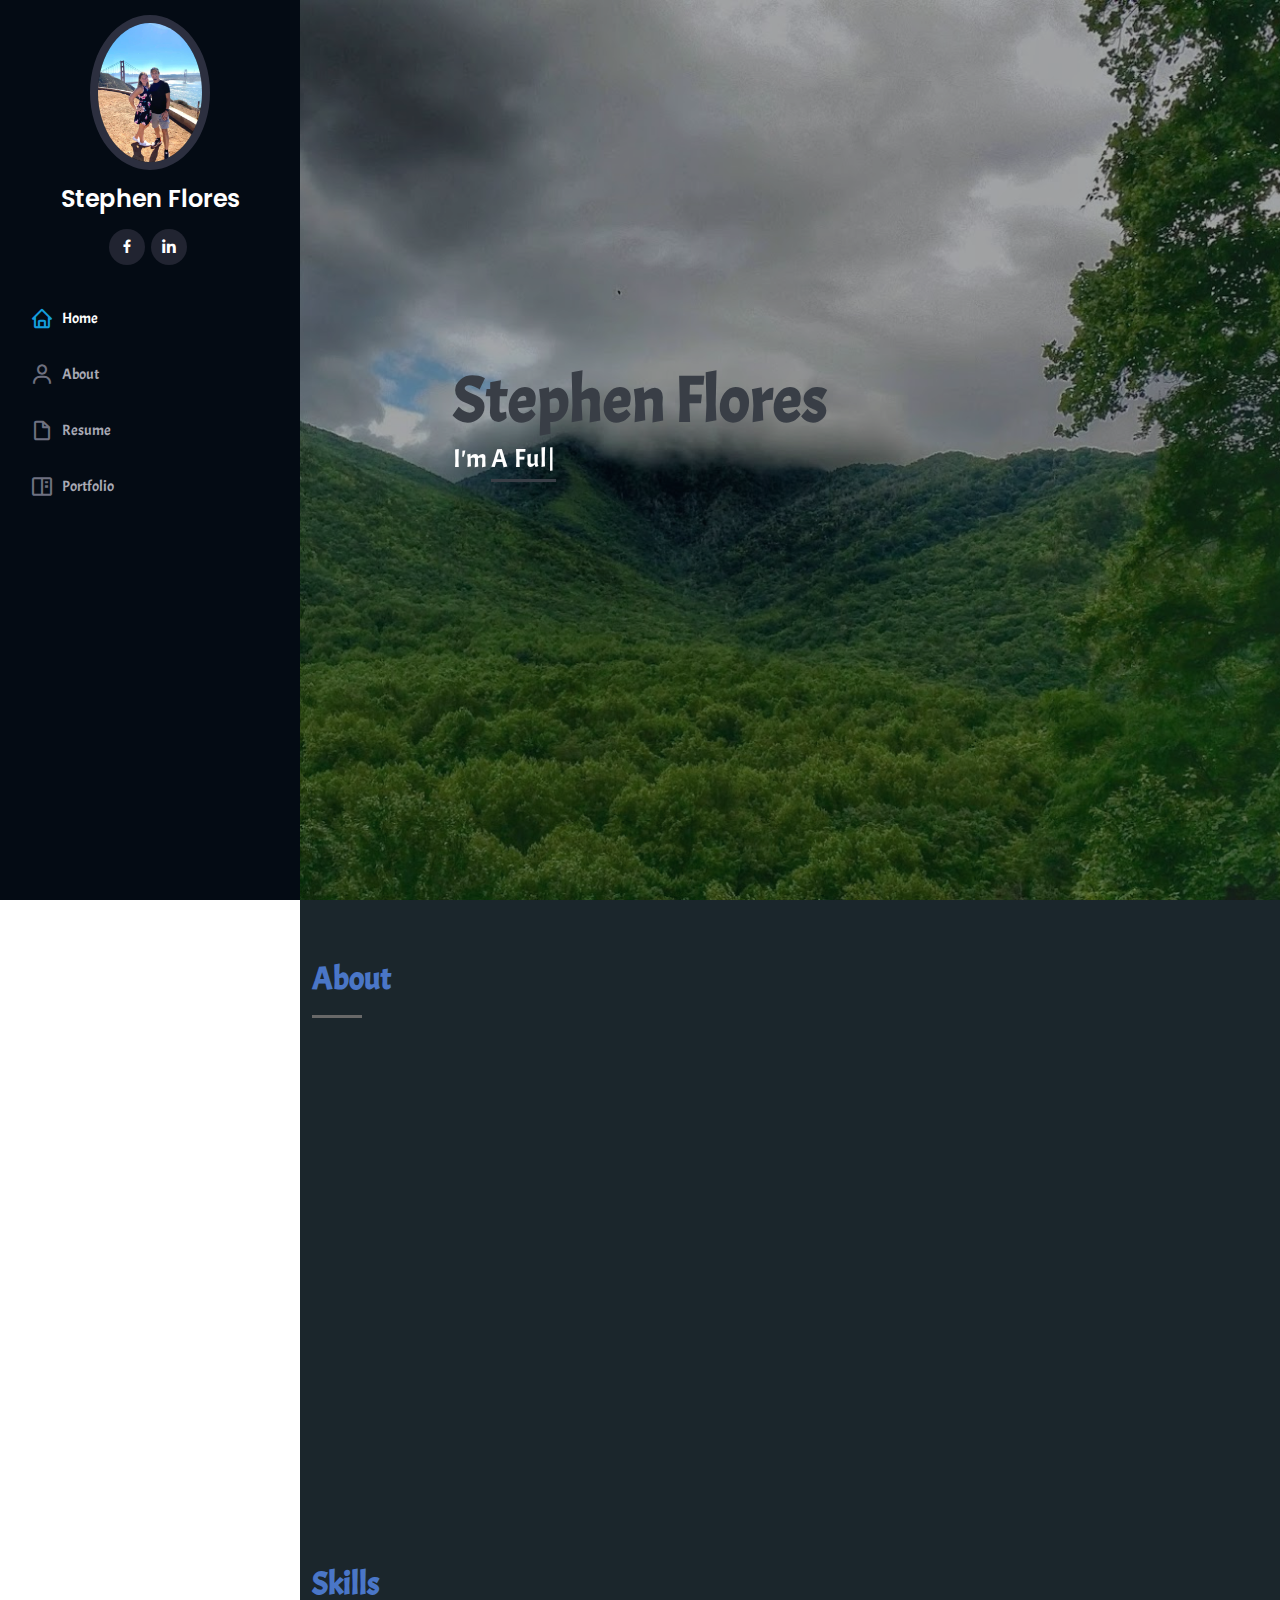
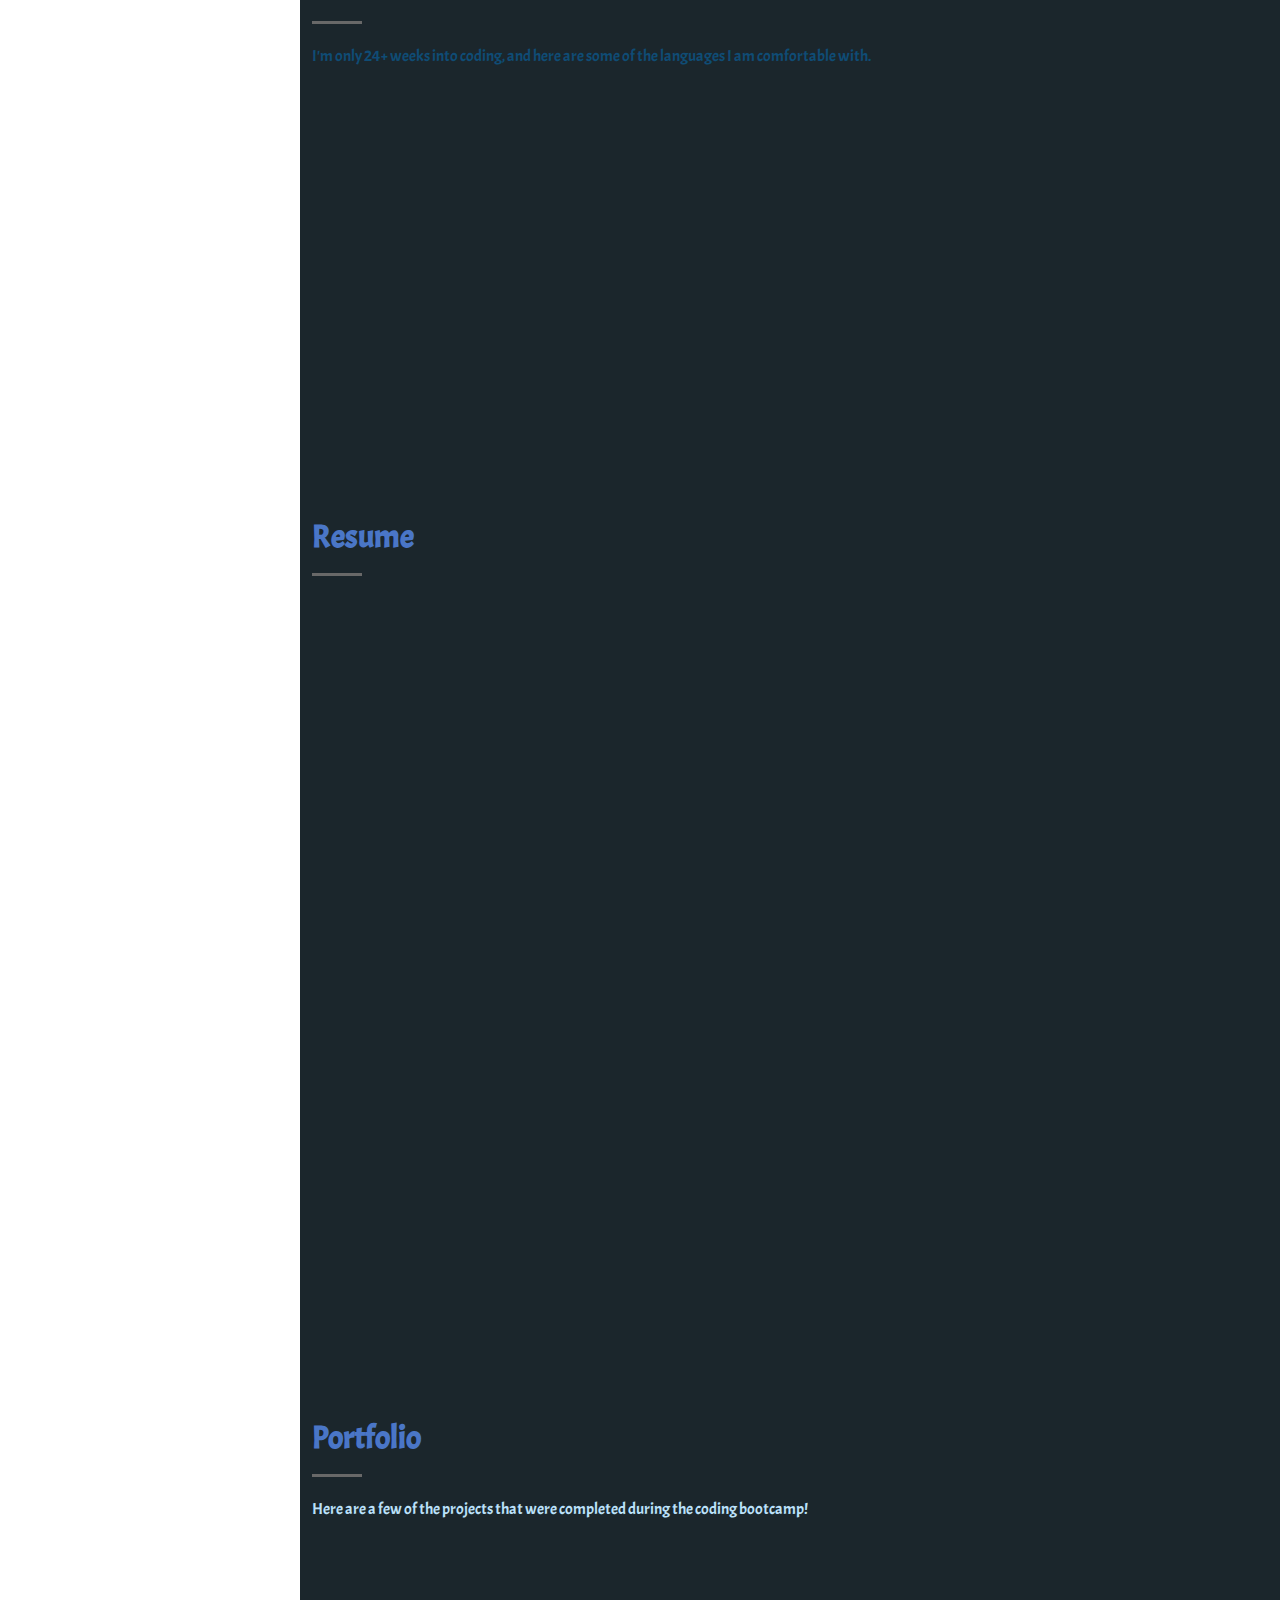
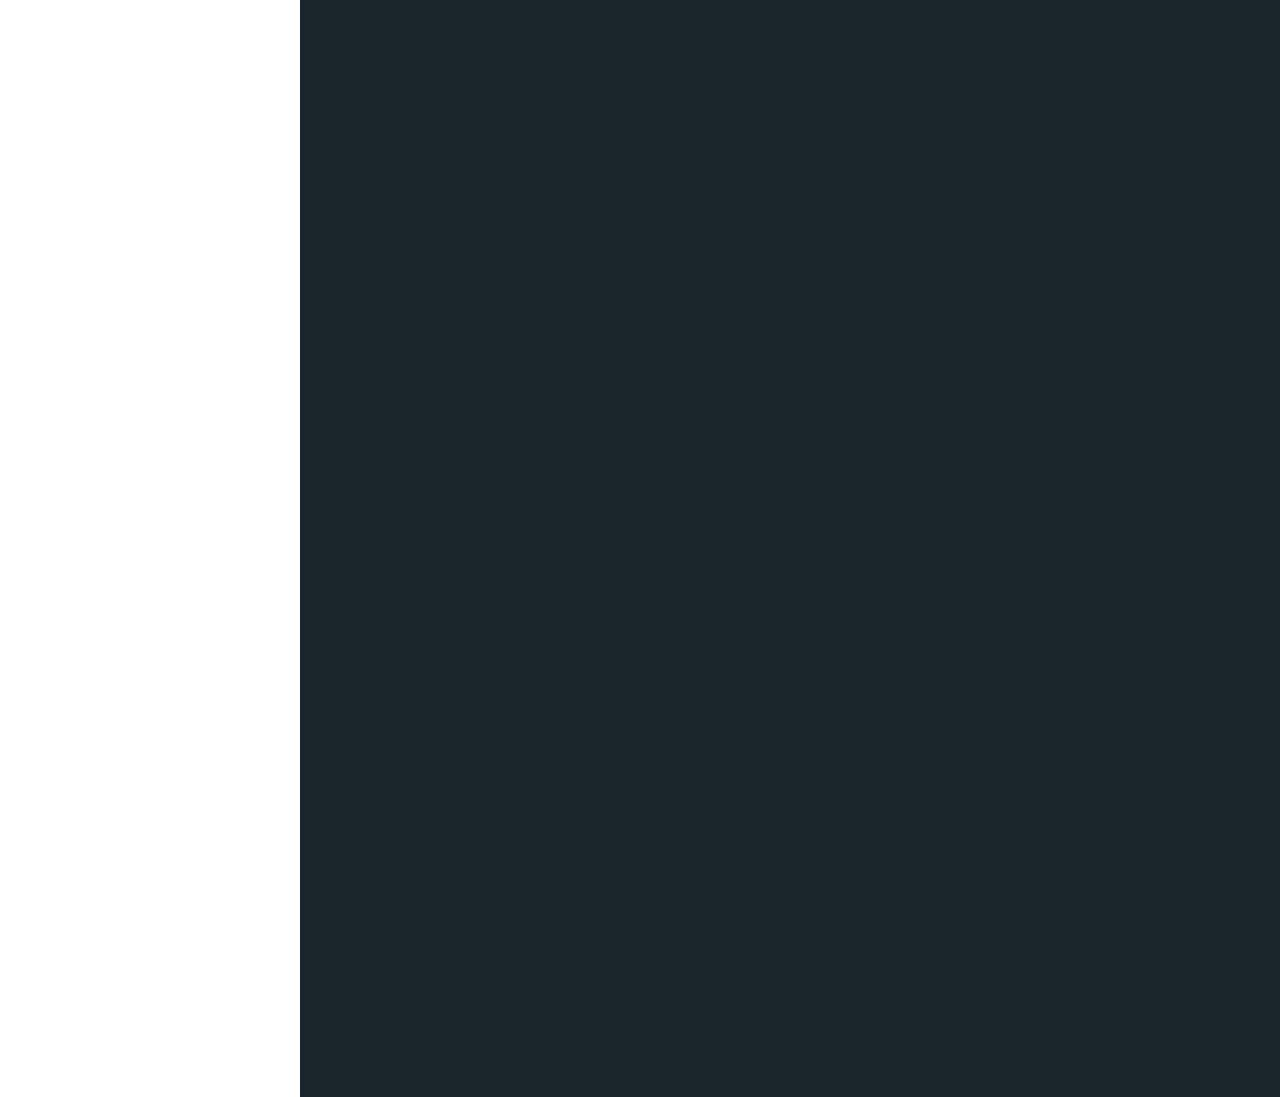
==== commit 21fe62cd: "some fixs" ====
--- a/index.html
+++ b/index.html
@@ -83,7 +83,7 @@
 
         <div class="section-title">
           <h2>About</h2>
-          <p> My name is Stephen Flores I am a new and learning Full Stack Developer!</p>
+          <p> </p>
         </div>
 
         <div class="row">
@@ -98,7 +98,7 @@
             <div class="row">
               <div class="col-lg-6">
                 <ul>
-                  <li><i class="icofont-rounded-right"></i> <strong>Birthday:</strong> 04 April 1993</li>
+                  <li><i class="icofont-rounded-right"></i> <strong>Birthday:</strong> 23 April 1993</li>
                   <li><i class="icofont-rounded-right"></i> <strong>Age:</strong> 27</li>
                   
                   <!-- <li><i class="icofont-rounded-right"></i> <strong>Phone:</strong> +123 456 7890</li> -->
@@ -132,7 +132,7 @@
 
         <div class="section-title">
           <h2>Skills</h2>
-          <p>Im only 24+weeks into coding here are some of the langues I am comfortable with.</p>
+          <p>I'm only 24+ weeks into coding, and here are some of the languages I am comfortable with.</p>
         </div>
 
         <div class="row skills-content">
@@ -199,7 +199,7 @@
               <h4>Stephen Flores</h4>
               <p><a href="https://drive.google.com/file/d/1cUQUIKdUr5h5tq4_tEBl0FJi19CbfB2W/view?usp=sharing">Click here for a copy of my resume!</a></p>
               <ul>
-                <li>San Antonio, Tx</li>
+                <li>San Antonio, TX</li>
                 <!-- <li></li> -->
                 <a href="mailto:sflores813@gmail.com"> <i class ="icofont-rounded-right"></i><strong>Email:</strong> sflores813@gmail.com</a>
               </ul>
@@ -207,16 +207,16 @@
 
             <h3 class="resume-title">Education</h3>
             <div class="resume-item">
-              <h4>24wk Coding Bootcamp</h4>
-              <h5>July 2020 - Janurary 2021</h5>
+              <h4>24 Week Coding Bootcamp</h4>
+              <h5>July 2020 - January 2021</h5>
               <p><em>UTSA Coding Bootcamp - Trilogy</em></p>
               <p>Started the bootcamp knowing absoulty nothing, finished with basic knowledge!</p>
             </div>
             <div class="resume-item">
               <h4>Undergrad</h4>
               <h5>2011 - 2015 </h5>
-              <p><em>Corpus Christi / Angelo state</em></p>
-              <p>Threw out college I competed as a student athlete in cross country and track, and at on point i transfered to Angelo. Both school I studied kinesiology and Physical Therapy untill I made the switch to Coding recently.</p>
+              <p><em>Corpus Christi A&M / Angelo State</em></p>
+              <p>Through out college I competed as a student athlete in Cross Country and Track. At one point I transfered to Angelo State Unversity. Both schools I studied Kinesiology and Physical Therapy until I recently made the switch to Coding.</p>
             </div>
           </div>
           <div class="col-lg-6" data-aos="fade-up" data-aos-delay="100">
@@ -226,10 +226,10 @@
               <h5>2019 - Present</h5>
               <p><em>San Antonio, TX </em></p>
               <ul>
-                <li>Train all of the new servers that come in</li>
-                <li>Help all of the servers when they are in need</li>
-                <li>Managed cash, check, and credit transactions</li>
-                <li>Assisted customers in order selection, and recommended appetizers, specialty items, and wine
+                <li>Trained all of the new servers that got hired on</li>
+                <li>Assisted with helping all of the servers when they were in need</li>
+                <li>Managed cash, checks, and credit transactions</li>
+                <li>Assisted customers in order selection, recommended appetizers, specialty items, and wine
                   selections for an up-sell</li>
                 
               </ul>
@@ -239,7 +239,7 @@
               <h5>2016 - 2017</h5>
               <p><em>Advanced Chiropractic - Temple, TX</em></p>
               <ul>
-                <li>Assistanted with taking and marking the xrays for the doctors.</li>
+                <li>Assisted with taking and marking the X-Rays for the doctors</li>
                 <li>Educated patients on a variety of therapy exercises</li>
                 <li>Managed finances for the patients</li>
                 
